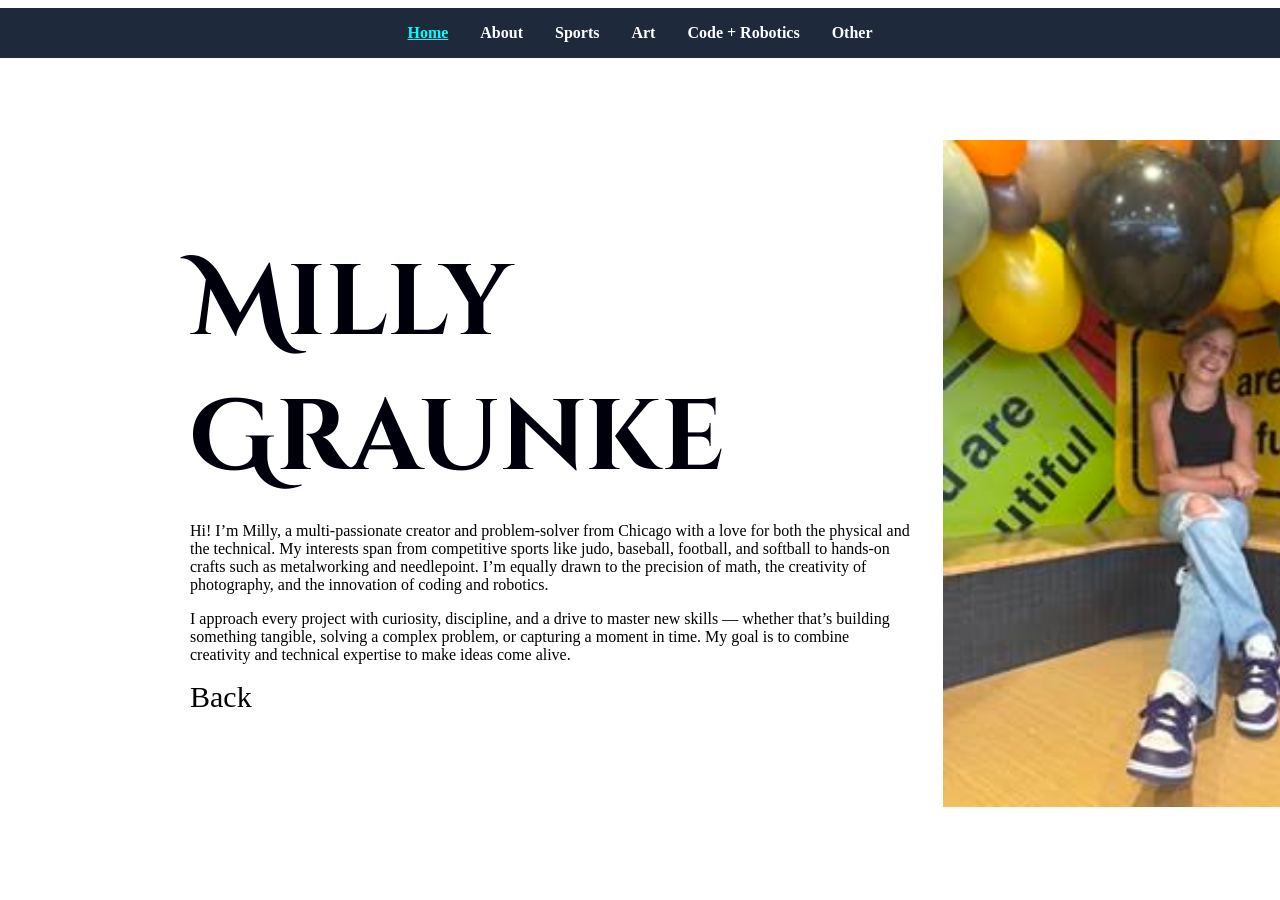
==== about.html @ 134830e0 "nav hopefully" ====
<!DOCTYPE html>
<html lang="en">
<head>
    <meta charset="UTF-8">
     <link rel="stylesheet" href="css-file-about.css">
    <script  src="my-js-file.js" defer></script>
    <link rel="preconnect" href="https://fonts.googleapis.com">
<link rel="preconnect" href="https://fonts.gstatic.com" crossorigin>
<link href="https://fonts.googleapis.com/css2?family=Cinzel+Decorative:wght@400;700;900&display=swap" rel="stylesheet">
    <meta name="viewport" content="width=device-width, initial-scale=1.0">
    <title>About</title>
</head>
<body>
     <nav>
        <a class="home" href="index.html" >Home</a>
        <a href="about.html" >About</a>
        <a href="extra-challenges.html">Sports</a>
        <a href="extra-challenges.html">Art</a>
        <a href="extra-challenges.html">Code + Robotics</a>
        <a href="test.html">Other</a>
        
    </nav>
    
  <div class="side">
    <aside class="sidebar">
      <img src="" alt="">
    </aside>
  </div>

  <!-- Wrapper container for the side-by-side section -->
  <main class="about-container">
   
    <!-- Left Column: Text & Links -->
    <div class="intro-text">
      <h1 class="cinzel-decorative-bold milly">Milly</h1>
      <h1 class="cinzel-decorative-bold">Graunke</h1>
      <p>Hi! I’m Milly, a multi-passionate creator and problem-solver from Chicago with a love for both the physical and the technical. My interests span from competitive sports like judo, baseball, football, and softball to hands-on crafts such as metalworking and needlepoint. I’m equally drawn to the precision of math, the creativity of photography, and the innovation of coding and robotics.</p>

<p>I approach every project with curiosity, discipline, and a drive to master new skills — whether that’s building something tangible, solving a complex problem, or capturing a moment in time. My goal is to combine creativity and technical expertise to make ideas come alive.</p>
      <a class="highlight" href="index.html">Back</a>
    </div>

    <!-- Right Column: Image Frame -->
    <div class="frame">
      <img src="images/0.jpg" alt="Milly Graunke"
      width="500px"
       height="auto">
    </div>

  </main>
</body>
</html>
---- css-file-about.css ----
body{
    background-color: rgb(255, 255, 255);
    margin-left: 100px;
    margin-right: 100px;
    display: flex;
    flex-direction:column;
    justify-content: center;
    align-items: center;
    min-height: none;
}
 
h1{
    font-size: 100px;
    font-family: "Brush Script MT", "Lucida Handwriting", cursive;
    color: rgb(0, 0, 13);
    margin-right: 5s00px;
    margin-top: 0px;
    margin-bottom:0px;
    margin-left: 0px;
    z-index: 5;
}

h2{
    font-size: 100px;
    font-family: "Brush Script MT", "Lucida Handwriting", cursive;
    color: rgb(0, 0, 13);
    margin-right:400px;
    margin-top: 0px;
    margin-bottom:0px;
    margin-left: 0px;
    z-index: 5;
}

.cinzel-decorative-regular {
  font-family: "Cinzel Decorative", serif;
  font-weight: 400;
  font-style: normal;
}

.cinzel-decorative-bold {
  font-family: "Cinzel Decorative", serif;
  font-weight: 700;
  font-style: normal;
}

.cinzel-decorative-black {
  font-family: "Cinzel Decorative", serif;
  font-weight: 900;
  font-style: normal;
}

.milly{
    margin-right: 400px;
}





.side{
    display: grid;
    grid-template-columns: 220px 1fr;
    gap: 2rem;
    align-items: start;
    padding: 1rem;
}

.sidebar img{
    width: 500px;
    height: auto;
    margin-top: 0px;
    margin-left: 0px;
}

.highlight{
    text-decoration: none;
    color: black;
    font-size: 30px;
}

img{
    border: 3px;
    border-color: rgba(165, 42, 42, 0.988);
    margin-right: 200px;
}

.about-container {
  display: flex;
  flex-direction: row;
  align-items: center;      /* Vertically aligns text and image */
  justify-content: space-between; /* Spreads out text and image */
  gap: 2rem;                /* Space between text and image */
  max-width: 900px;         /* Keeps content from stretching too wide */
  margin: 0 auto;           /* Centers the container on the page */
}


/* Keeps it stacked neatly on mobile screens */
@media (max-width: 768px) {
  .about-container {
    flex-direction: column;
    text-align: center;
  }
}

nav {
    width: 2000px;
    background-color: #1e293b; /* Dark slate background */
    padding: 1rem 2rem;
    display: flex;
    justify-content: center;   /* Center the links horizontally */
    align-items: center;
    gap: 2rem;                 /* Adds clean space between each link */
}

nav a {
    color: #ffffff;
    text-decoration: none;
    font-weight: 600;
    font-size: 1rem;
    transition: color 0.2s ease;
}

/* Optional: Highlight link on hover */
nav a:hover {
    color: #38bdf8; /* Light blue accent */
}

/* Page content spacing */
main {
    padding: 2rem;
}

.home{
    text-decoration: underline;
    color: aqua;
}
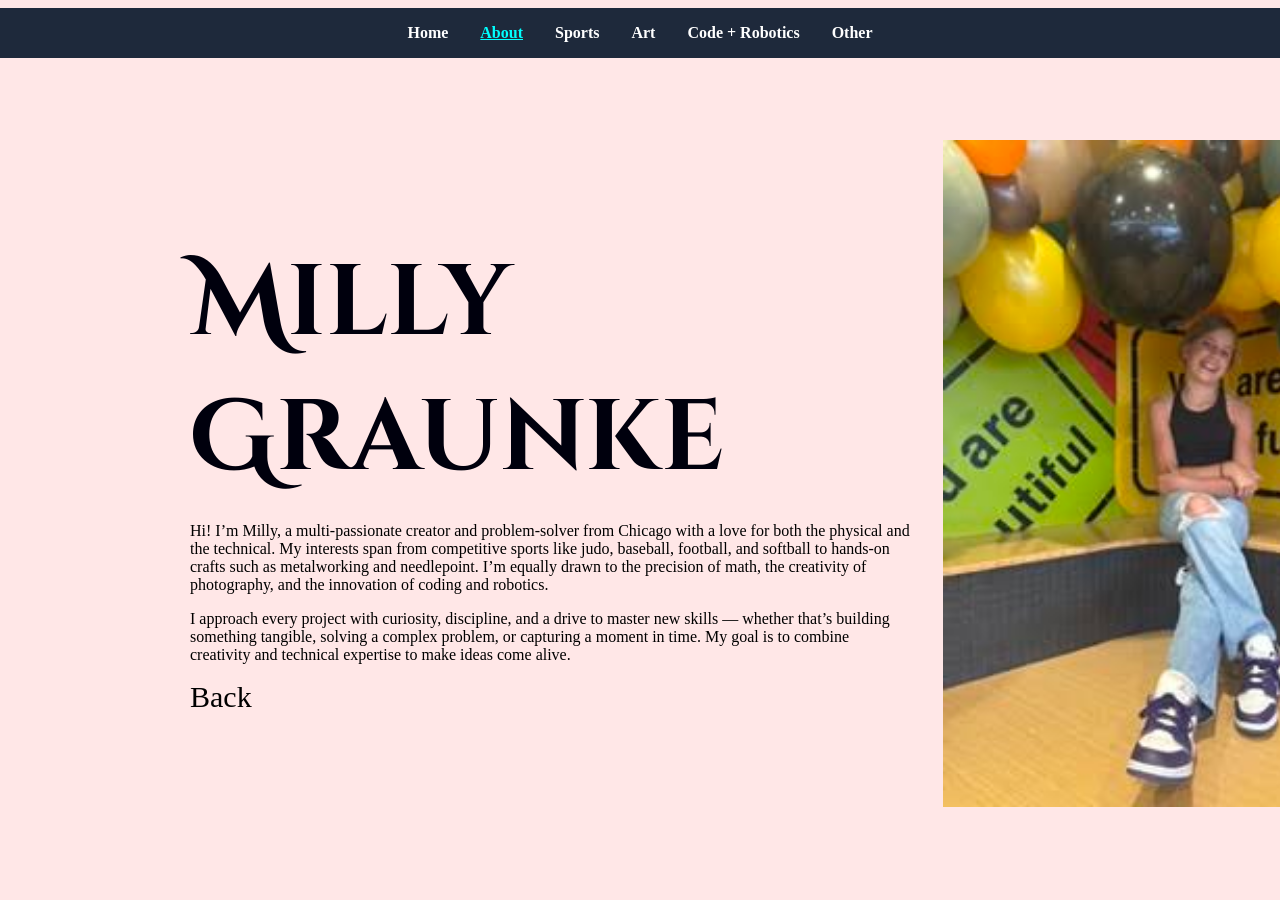
==== commit 14354608: "hello" ====
--- a/about.html
+++ b/about.html
@@ -12,15 +12,15 @@
 </head>
 <body>
      <nav>
-        <a class="home" href="index.html" >Home</a>
-        <a href="about.html" >About</a>
+        <a  href="index.html" >Home</a>
+        <a class="home" href="about.html" >About</a>
         <a href="extra-challenges.html">Sports</a>
         <a href="extra-challenges.html">Art</a>
         <a href="extra-challenges.html">Code + Robotics</a>
         <a href="test.html">Other</a>
         
     </nav>
-    
+
   <div class="side">
     <aside class="sidebar">
       <img src="" alt="">
--- a/css-file-about.css
+++ b/css-file-about.css
@@ -1,5 +1,5 @@
 body{
-    background-color: rgb(255, 255, 255);
+    background-color: rgb(255, 231, 231);
     margin-left: 100px;
     margin-right: 100px;
     display: flex;
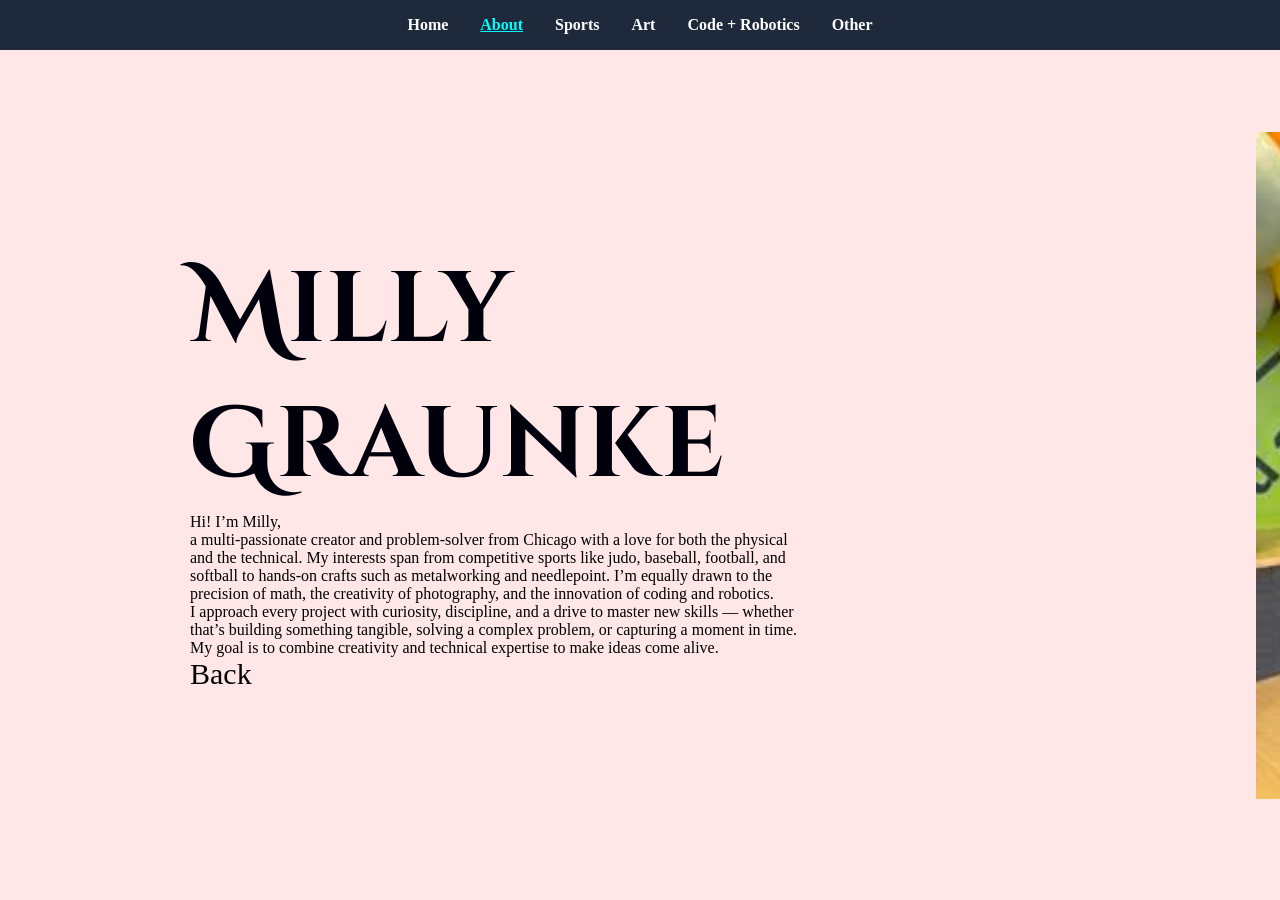
==== commit 284194f5: "code" ====
--- a/about.html
+++ b/about.html
@@ -34,9 +34,7 @@
     <div class="intro-text">
       <h1 class="cinzel-decorative-bold milly">Milly</h1>
       <h1 class="cinzel-decorative-bold">Graunke</h1>
-      <p>Hi! I’m Milly, a multi-passionate creator and problem-solver from Chicago with a love for both the physical and the technical. My interests span from competitive sports like judo, baseball, football, and softball to hands-on crafts such as metalworking and needlepoint. I’m equally drawn to the precision of math, the creativity of photography, and the innovation of coding and robotics.</p>
-
-<p>I approach every project with curiosity, discipline, and a drive to master new skills — whether that’s building something tangible, solving a complex problem, or capturing a moment in time. My goal is to combine creativity and technical expertise to make ideas come alive.</p>
+      <p>Hi! I’m Milly,<br> a multi-passionate creator and problem-solver from Chicago with a love for both the physical <br>and the technical. My interests span from competitive sports like judo, baseball, football, and <br> softball to hands-on crafts such as metalworking and needlepoint. I’m equally drawn to the <br>precision of math, the creativity of photography, and the innovation of coding and robotics. <br> I approach every project with curiosity, discipline, and a drive to master new skills — whether <br>that’s building something tangible, solving a complex problem, or capturing a moment in time. <br> My goal is to combine creativity and technical expertise to make ideas come alive.</p>
       <a class="highlight" href="index.html">Back</a>
     </div>
 
--- a/css-file-about.css
+++ b/css-file-about.css
@@ -1,3 +1,7 @@
+*{
+    margin: 0px;
+}
+
 body{
     background-color: rgb(255, 231, 231);
     margin-left: 100px;
@@ -13,7 +17,7 @@
     font-size: 100px;
     font-family: "Brush Script MT", "Lucida Handwriting", cursive;
     color: rgb(0, 0, 13);
-    margin-right: 5s00px;
+    margin-right: 500px;
     margin-top: 0px;
     margin-bottom:0px;
     margin-left: 0px;
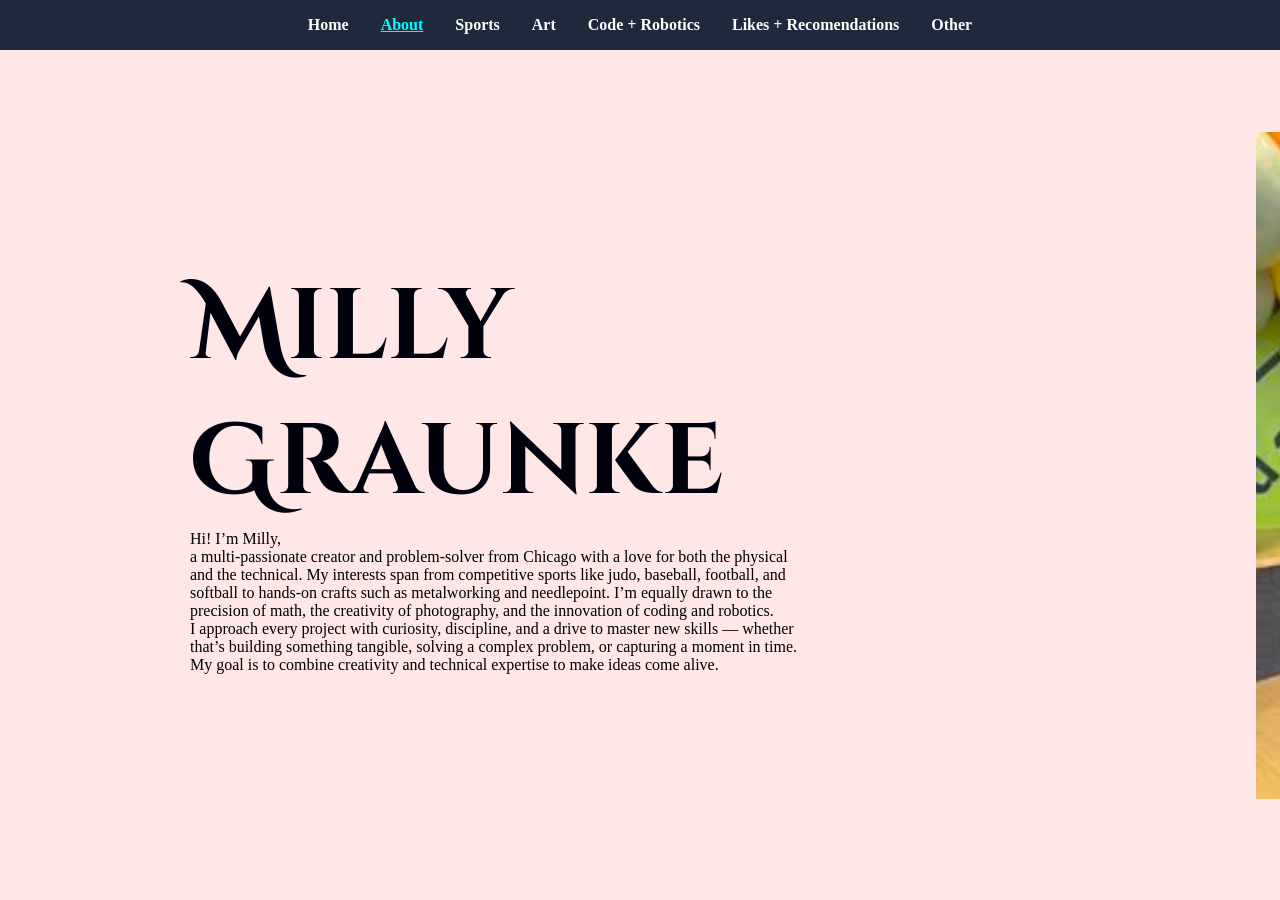
==== commit 64ac908c: "hi" ====
--- a/about.html
+++ b/about.html
@@ -17,7 +17,9 @@
         <a href="extra-challenges.html">Sports</a>
         <a href="extra-challenges.html">Art</a>
         <a href="extra-challenges.html">Code + Robotics</a>
+        <a href="index.html">Likes + Recomendations</a>
         <a href="test.html">Other</a>
+        
         
     </nav>
 
@@ -35,7 +37,6 @@
       <h1 class="cinzel-decorative-bold milly">Milly</h1>
       <h1 class="cinzel-decorative-bold">Graunke</h1>
       <p>Hi! I’m Milly,<br> a multi-passionate creator and problem-solver from Chicago with a love for both the physical <br>and the technical. My interests span from competitive sports like judo, baseball, football, and <br> softball to hands-on crafts such as metalworking and needlepoint. I’m equally drawn to the <br>precision of math, the creativity of photography, and the innovation of coding and robotics. <br> I approach every project with curiosity, discipline, and a drive to master new skills — whether <br>that’s building something tangible, solving a complex problem, or capturing a moment in time. <br> My goal is to combine creativity and technical expertise to make ideas come alive.</p>
-      <a class="highlight" href="index.html">Back</a>
     </div>
 
     <!-- Right Column: Image Frame -->
--- a/css-file-about.css
+++ b/css-file-about.css
@@ -85,7 +85,7 @@
 img{
     border: 3px;
     border-color: rgba(165, 42, 42, 0.988);
-    margin-right: 200px;
+    margin: 0px;
 }
 
 .about-container {
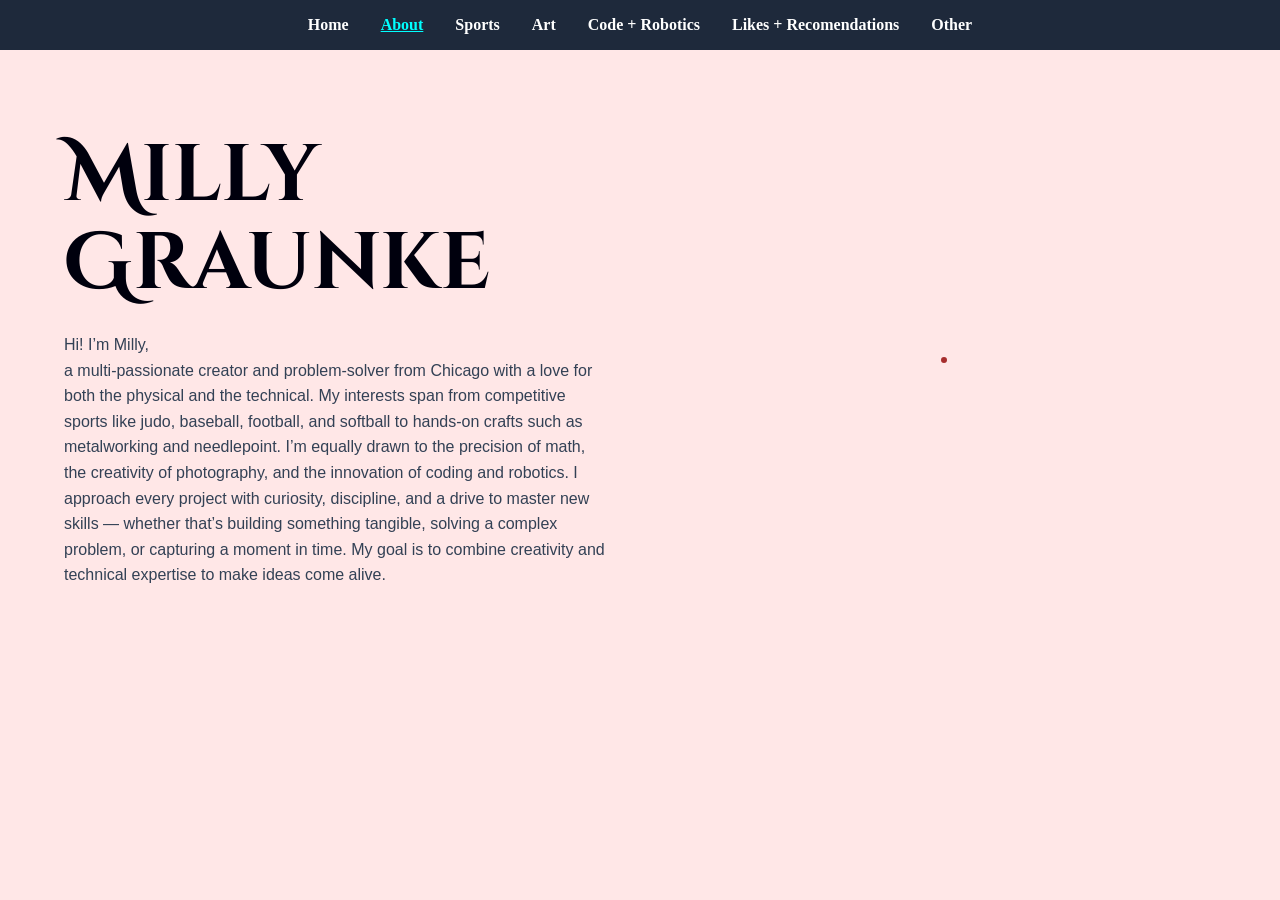
==== commit 814a3c25: "yes" ====
--- a/about.html
+++ b/about.html
@@ -17,7 +17,7 @@
         <a href="extra-challenges.html">Sports</a>
         <a href="extra-challenges.html">Art</a>
         <a href="extra-challenges.html">Code + Robotics</a>
-        <a href="index.html">Likes + Recomendations</a>
+        <a href="likes+recomendations.html">Likes + Recomendations</a>
         <a href="test.html">Other</a>
         
         
@@ -36,7 +36,7 @@
     <div class="intro-text">
       <h1 class="cinzel-decorative-bold milly">Milly</h1>
       <h1 class="cinzel-decorative-bold">Graunke</h1>
-      <p>Hi! I’m Milly,<br> a multi-passionate creator and problem-solver from Chicago with a love for both the physical <br>and the technical. My interests span from competitive sports like judo, baseball, football, and <br> softball to hands-on crafts such as metalworking and needlepoint. I’m equally drawn to the <br>precision of math, the creativity of photography, and the innovation of coding and robotics. <br> I approach every project with curiosity, discipline, and a drive to master new skills — whether <br>that’s building something tangible, solving a complex problem, or capturing a moment in time. <br> My goal is to combine creativity and technical expertise to make ideas come alive.</p>
+      <p>Hi! I’m Milly,<br> a multi-passionate creator and problem-solver from Chicago with a love for both the physical and the technical. My interests span from competitive sports like judo, baseball, football, and softball to hands-on crafts such as metalworking and needlepoint. I’m equally drawn to the precision of math, the creativity of photography, and the innovation of coding and robotics. I approach every project with curiosity, discipline, and a drive to master new skills — whether that’s building something tangible, solving a complex problem, or capturing a moment in time.  My goal is to combine creativity and technical expertise to make ideas come alive.</p>
     </div>
 
     <!-- Right Column: Image Frame -->
--- a/css-file-about.css
+++ b/css-file-about.css
@@ -1,120 +1,50 @@
-*{
-    margin: 0px;
+* {
+    margin: 0;
+    padding: 0;
+    box-sizing: border-box;
 }
 
-body{
+body {
     background-color: rgb(255, 231, 231);
-    margin-left: 100px;
-    margin-right: 100px;
     display: flex;
-    flex-direction:column;
-    justify-content: center;
-    align-items: center;
-    min-height: none;
-}
- 
-h1{
-    font-size: 100px;
-    font-family: "Brush Script MT", "Lucida Handwriting", cursive;
-    color: rgb(0, 0, 13);
-    margin-right: 500px;
-    margin-top: 0px;
-    margin-bottom:0px;
-    margin-left: 0px;
-    z-index: 5;
+    flex-direction: column;
+    align-items: center; /* Centers layout content horizontally */
+    min-height: 100vh;
 }
 
-h2{
-    font-size: 100px;
-    font-family: "Brush Script MT", "Lucida Handwriting", cursive;
+/* Typography Layout Rules */
+h1 {
+    font-size: 80px; /* Scaled down slightly to fit screens cleaner */
+    font-family: "Cinzel Decorative", serif; /* Falls back to your Google font rule */
     color: rgb(0, 0, 13);
-    margin-right:400px;
-    margin-top: 0px;
-    margin-bottom:0px;
-    margin-left: 0px;
-    z-index: 5;
+    margin: 0; /* Removed the 500px right margin blowout */
+    line-height: 1.1;
 }
 
 .cinzel-decorative-regular {
-  font-family: "Cinzel Decorative", serif;
-  font-weight: 400;
-  font-style: normal;
+    font-family: "Cinzel Decorative", serif;
+    font-weight: 400;
 }
 
 .cinzel-decorative-bold {
-  font-family: "Cinzel Decorative", serif;
-  font-weight: 700;
-  font-style: normal;
+    font-family: "Cinzel Decorative", serif;
+    font-weight: 700;
 }
 
 .cinzel-decorative-black {
-  font-family: "Cinzel Decorative", serif;
-  font-weight: 900;
-  font-style: normal;
+    font-family: "Cinzel Decorative", serif;
+    font-weight: 900;
 }
 
-.milly{
-    margin-right: 400px;
-}
-
-
-
-
-
-.side{
-    display: grid;
-    grid-template-columns: 220px 1fr;
-    gap: 2rem;
-    align-items: start;
-    padding: 1rem;
-}
-
-.sidebar img{
-    width: 500px;
-    height: auto;
-    margin-top: 0px;
-    margin-left: 0px;
-}
-
-.highlight{
-    text-decoration: none;
-    color: black;
-    font-size: 30px;
-}
-
-img{
-    border: 3px;
-    border-color: rgba(165, 42, 42, 0.988);
-    margin: 0px;
-}
-
-.about-container {
-  display: flex;
-  flex-direction: row;
-  align-items: center;      /* Vertically aligns text and image */
-  justify-content: space-between; /* Spreads out text and image */
-  gap: 2rem;                /* Space between text and image */
-  max-width: 900px;         /* Keeps content from stretching too wide */
-  margin: 0 auto;           /* Centers the container on the page */
-}
-
-
-/* Keeps it stacked neatly on mobile screens */
-@media (max-width: 768px) {
-  .about-container {
-    flex-direction: column;
-    text-align: center;
-  }
-}
-
+/* Layout Structural Containers */
 nav {
-    width: 2000px;
-    background-color: #1e293b; /* Dark slate background */
+    width: 100%; /* Spans full screen width cleanly without horizontal blowout */
+    background-color: #1e293b;
     padding: 1rem 2rem;
     display: flex;
-    justify-content: center;   /* Center the links horizontally */
+    justify-content: center;
     align-items: center;
-    gap: 2rem;                 /* Adds clean space between each link */
+    gap: 2rem;
 }
 
 nav a {
@@ -125,17 +55,64 @@
     transition: color 0.2s ease;
 }
 
-/* Optional: Highlight link on hover */
 nav a:hover {
-    color: #38bdf8; /* Light blue accent */
+    color: #38bdf8;
 }
 
-/* Page content spacing */
-main {
-    padding: 2rem;
-}
-
-.home{
+.home {
     text-decoration: underline;
     color: aqua;
 }
+
+/* Profile Section Content Core */
+.about-container {
+    display: flex;
+    flex-direction: row;
+    align-items: center;
+    justify-content: center; /* Pulls text and image together directly in the center */
+    gap: 4rem; /* Defines exact spacing gap between your text box and image */
+    max-width: 1200px;
+    width: 90%;
+    margin: 4rem auto; /* Clean spacing below navigation bar */
+}
+
+.intro-text {
+    flex: 1; /* Standardizes text column space allotment */
+    max-width: 550px;
+}
+
+.intro-text p {
+    font-family: sans-serif;
+    line-height: 1.6;
+    color: #334155;
+    margin-top: 1.5rem;
+}
+
+.frame {
+    flex: 1;
+    display: flex;
+    justify-content: center;
+    align-items: center;
+}
+
+.frame img {
+    width: 100%;
+    max-width: 0px; /* Constrains profile image dimensions smoothly */
+    height: auto;
+    border: 3px solid rgba(165, 42, 42, 0.988); /* Fixed your syntax border bug */
+    border-radius: 8px; /* Optional clean subtle corner softening */
+}
+
+/* Fully Responsive Breakpoints */
+@media (max-width: 900px) {
+    .about-container {
+        flex-direction: column; /* Clean stack transformation for small viewports */
+        text-align: center;
+        gap: 2.5rem;
+        margin: 2rem auto;
+    }
+   
+    h1 {
+        font-size: 55px;
+    }
+}
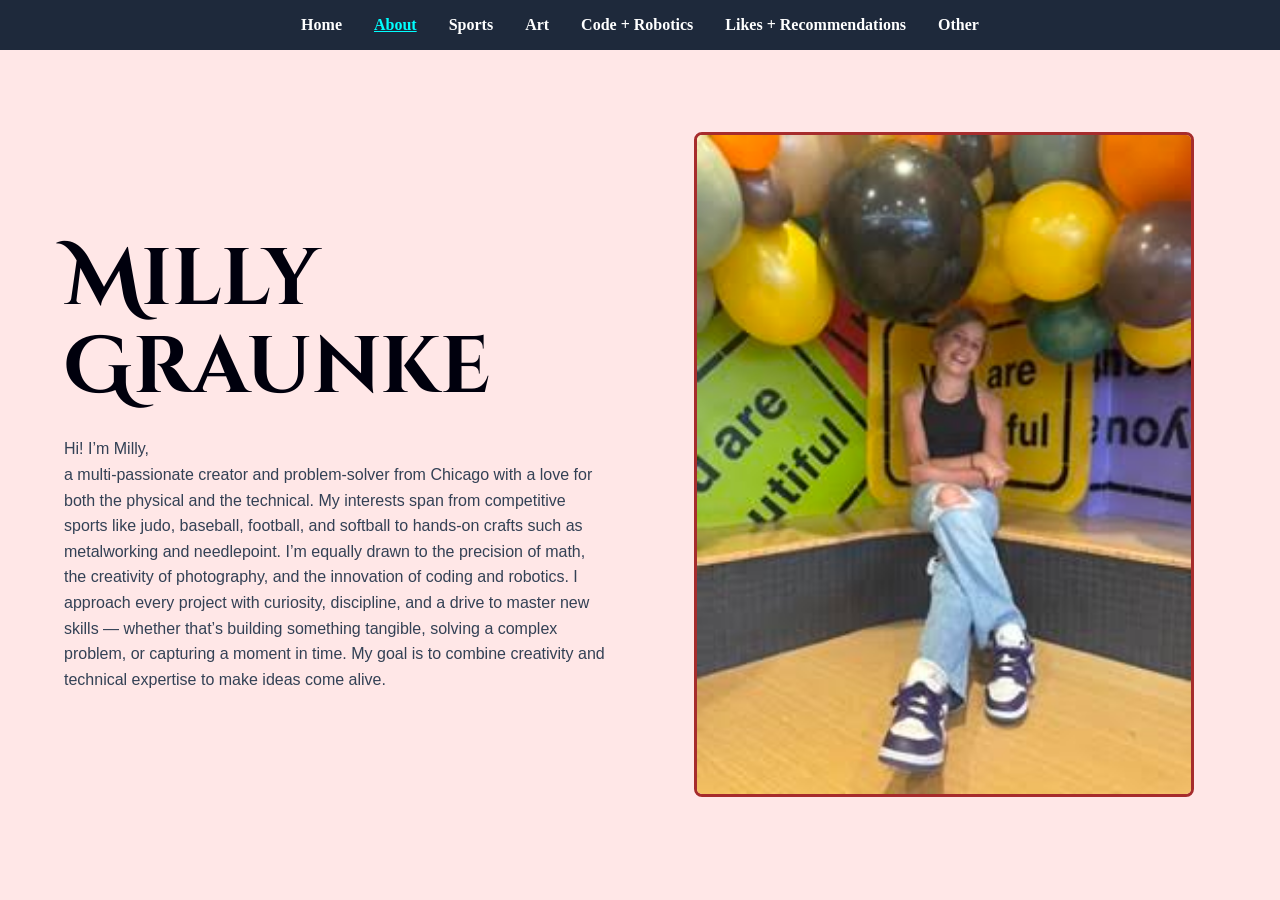
==== commit c040c8e6: "now" ====
--- a/about.html
+++ b/about.html
@@ -17,7 +17,7 @@
         <a href="extra-challenges.html">Sports</a>
         <a href="extra-challenges.html">Art</a>
         <a href="extra-challenges.html">Code + Robotics</a>
-        <a href="likes+recomendations.html">Likes + Recomendations</a>
+        <a href="likes+recommendations.html">Likes + Recommendations</a>
         <a href="test.html">Other</a>
         
         
@@ -41,7 +41,7 @@
 
     <!-- Right Column: Image Frame -->
     <div class="frame">
-      <img src="images/0.jpg" alt="Milly Graunke"
+      <img src="images/me.jpg" alt="Milly Graunke"
       width="500px"
        height="auto">
     </div>
--- a/css-file-about.css
+++ b/css-file-about.css
@@ -93,14 +93,16 @@
     display: flex;
     justify-content: center;
     align-items: center;
+    z-index: 5;
 }
 
 .frame img {
     width: 100%;
-    max-width: 0px; /* Constrains profile image dimensions smoothly */
+    max-width: 500px; /* Constrains profile image dimensions smoothly */
     height: auto;
     border: 3px solid rgba(165, 42, 42, 0.988); /* Fixed your syntax border bug */
     border-radius: 8px; /* Optional clean subtle corner softening */
+    z-index: 5;
 }
 
 /* Fully Responsive Breakpoints */
